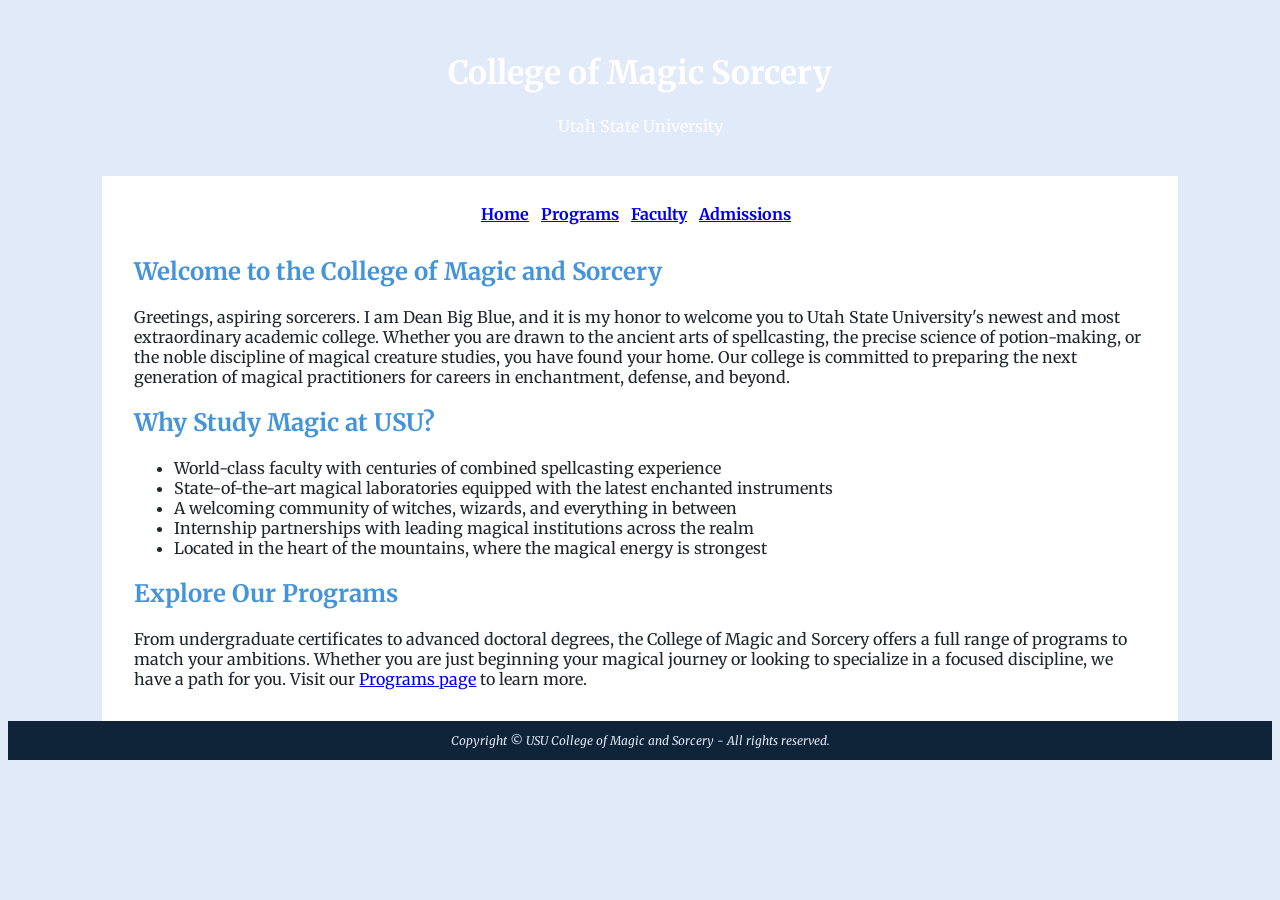
==== USU-MAS/index.html @ 6a547824 "USU MAS" ====
<!DOCTYPE html>
<html lang="en">
<head>
<meta charset="UTF-8" />
<meta name="viewport" content="width=device-width, initial-scale=1.0" />
<title>USU College of Magic and Sorcery</title>
<link rel="preconnect" href="https://fonts.googleapis.com" />
<link rel="preconnect" href="https://fonts.gstatic.com" crossorigin />
<link href="https://fonts.googleapis.com/css2?family=Merriweather:wght@400;700&display=swap" rel="stylesheet" />
<link rel="stylesheet" href="magic.css" />
</head>
<body>
    <header>
<h1>College of Magic Sorcery</h1>
<p>Utah State University</p>
</header>
<div id="wrapper">
<nav>
<a href="index.html">Home</a>&nbsp;&nbsp;
<a href="programs.html">Programs</a>&nbsp;&nbsp;
<a href="faculty.html">Faculty</a>&nbsp;&nbsp;
<a href="admissions.html">Admissions</a>&nbsp;&nbsp;
</nav>
<main>
<h2>Welcome to the College of Magic and Sorcery</h2>
<p>Greetings, aspiring sorcerers. I am Dean Big Blue, and it is my honor to welcome you to Utah State University's newest and most extraordinary academic college. Whether you are drawn to the ancient arts of spellcasting, the precise science of potion-making, or the noble discipline of magical creature studies, you have found your home. Our college is committed to preparing the next generation of magical practitioners for careers in enchantment, defense, and beyond.</p>
<h2>Why Study Magic at USU?</h2>
<ul>
<li>World-class faculty with centuries of combined spellcasting experience</li>
<li>State-of-the-art magical laboratories equipped with the latest enchanted instruments</li>
<li>A welcoming community of witches, wizards, and everything in between</li>
<li>Internship partnerships with leading magical institutions across the realm</li>
<li>Located in the heart of the mountains, where the magical energy is strongest</li>
</ul>
<h2>Explore Our Programs</h2>
<p>From undergraduate certificates to advanced doctoral degrees, the College of Magic and Sorcery offers a full range of programs to match your ambitions. Whether you are just beginning your magical journey or looking to specialize in a focused discipline, we have a path for you. Visit our <a href="programs.html">Programs page</a> to learn more.</p>
</main>
</div>
<footer>
Copyright &copy; USU College of Magic and Sorcery - All rights reserved.
</footer>
</body>
</html>
---- USU-MAS/magic.css ----
body {
  background-color: #E1EAF9;
  color: #1E252B;
  font-family: "Merriweather", Georgia, serif;
}
header {background-color: #E1EAF9;
  color: #FFFFFF;
  text-align: center;
  padding: 1.5em;
}
h1 {line-height: 1.3;
}
h2 {color: #4494DA;}
nav {text-align: center;
padding: .75em;
font-weight: bold;}
footer{background-color: #0F2439;
color: #E1EAF9;
text-align: center;
padding: 1em;
font-size: .75em;
font-style: italic;
}
#wrapper {
  width: 80%;
  background-color: #FFFFFF;
  margin-left: auto;
  margin-right: auto;
  padding: 1em 2em;
}
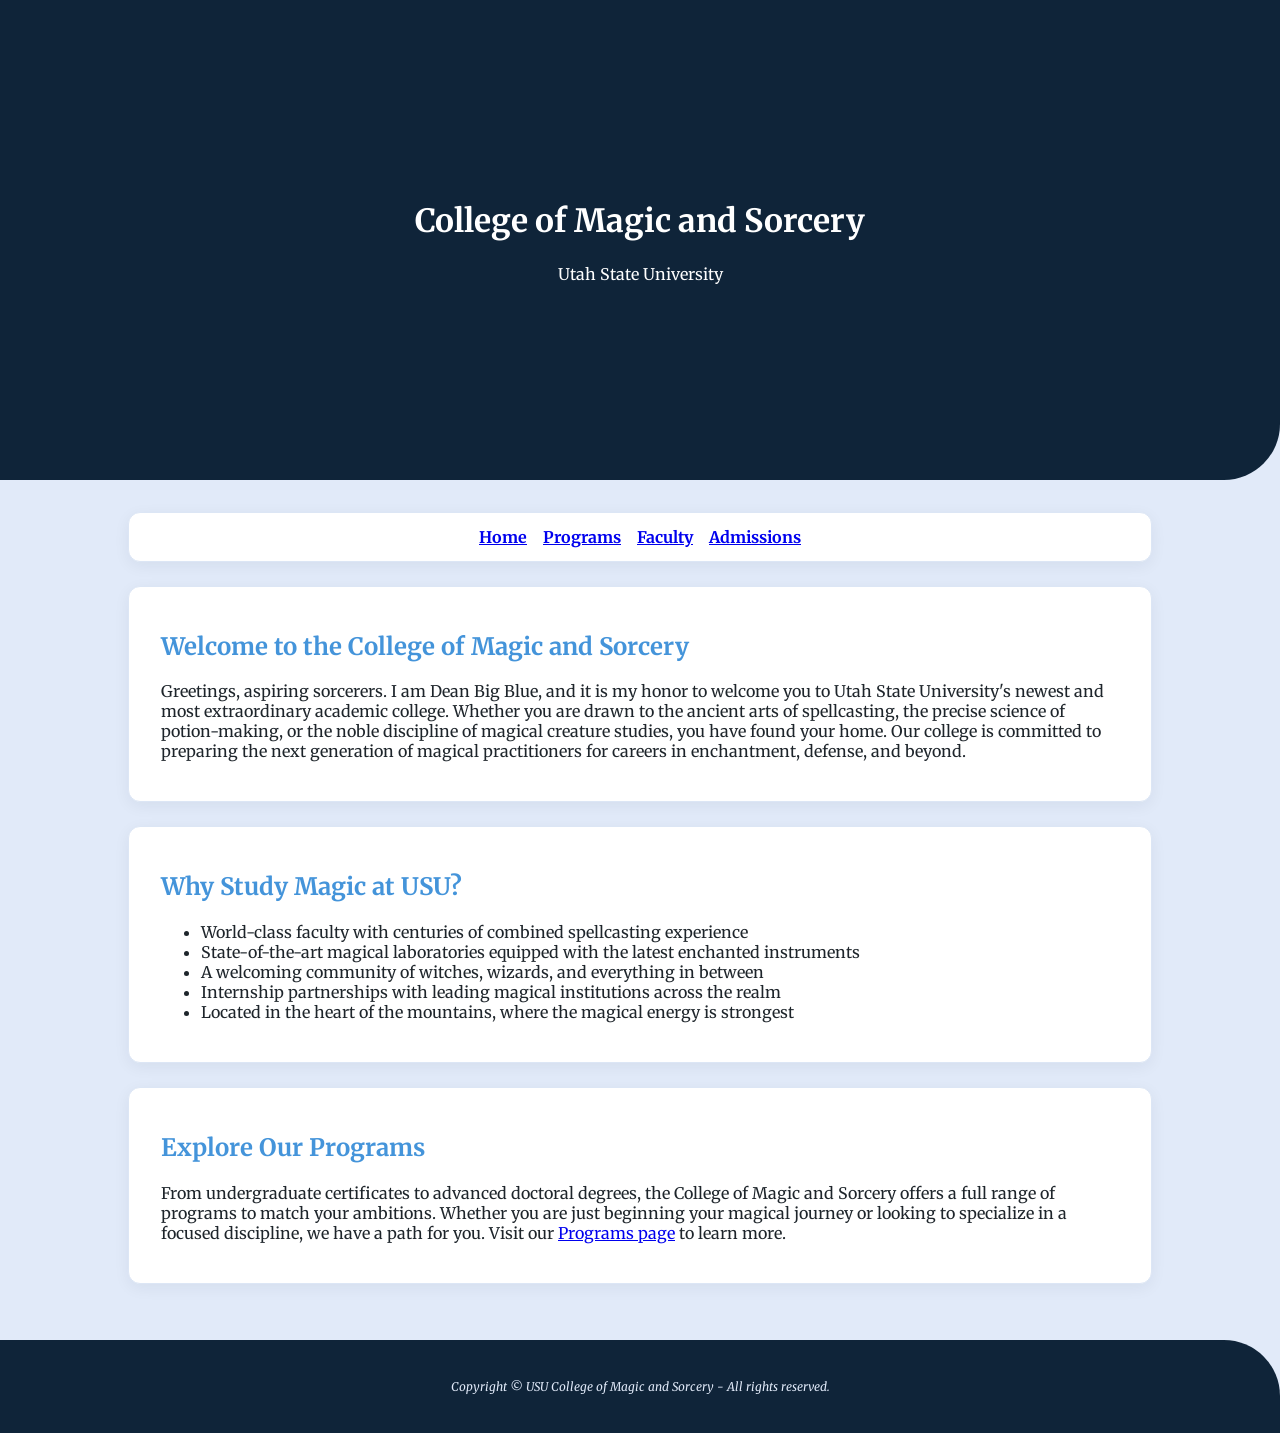
==== commit ab78e529: "assignment 5" ====
--- a/USU-MAS/index.html
+++ b/USU-MAS/index.html
@@ -1,43 +1,72 @@
 <!DOCTYPE html>
 <html lang="en">
-<head>
-<meta charset="UTF-8" />
-<meta name="viewport" content="width=device-width, initial-scale=1.0" />
-<title>USU College of Magic and Sorcery</title>
-<link rel="preconnect" href="https://fonts.googleapis.com" />
-<link rel="preconnect" href="https://fonts.gstatic.com" crossorigin />
-<link href="https://fonts.googleapis.com/css2?family=Merriweather:wght@400;700&display=swap" rel="stylesheet" />
-<link rel="stylesheet" href="magic.css" />
-</head>
-<body>
-    <header>
-<h1>College of Magic Sorcery</h1>
-<p>Utah State University</p>
-</header>
-<div id="wrapper">
-<nav>
-<a href="index.html">Home</a>&nbsp;&nbsp;
-<a href="programs.html">Programs</a>&nbsp;&nbsp;
-<a href="faculty.html">Faculty</a>&nbsp;&nbsp;
-<a href="admissions.html">Admissions</a>&nbsp;&nbsp;
-</nav>
-<main>
-<h2>Welcome to the College of Magic and Sorcery</h2>
-<p>Greetings, aspiring sorcerers. I am Dean Big Blue, and it is my honor to welcome you to Utah State University's newest and most extraordinary academic college. Whether you are drawn to the ancient arts of spellcasting, the precise science of potion-making, or the noble discipline of magical creature studies, you have found your home. Our college is committed to preparing the next generation of magical practitioners for careers in enchantment, defense, and beyond.</p>
-<h2>Why Study Magic at USU?</h2>
-<ul>
-<li>World-class faculty with centuries of combined spellcasting experience</li>
-<li>State-of-the-art magical laboratories equipped with the latest enchanted instruments</li>
-<li>A welcoming community of witches, wizards, and everything in between</li>
-<li>Internship partnerships with leading magical institutions across the realm</li>
-<li>Located in the heart of the mountains, where the magical energy is strongest</li>
-</ul>
-<h2>Explore Our Programs</h2>
-<p>From undergraduate certificates to advanced doctoral degrees, the College of Magic and Sorcery offers a full range of programs to match your ambitions. Whether you are just beginning your magical journey or looking to specialize in a focused discipline, we have a path for you. Visit our <a href="programs.html">Programs page</a> to learn more.</p>
-</main>
+  <head>
+    <meta charset="UTF-8" />
+    <meta name="viewport" content="width=device-width, initial-scale=1.0" />
+    <title>USU College of Magic and Sorcery</title>
+    <link rel="preconnect" href="https://fonts.googleapis.com" />
+    <link rel="preconnect" href="https://fonts.gstatic.com" crossorigin />
+    <link href="https://fonts.googleapis.com/css2?family=Merriweather:wght@400;700&display=swap" rel="stylesheet" />
+    <link rel="stylesheet" href="magic.css" />
+    <link rel="icon" href="images/favicon.svg" />
+  </head>
+  <body>
+
+    <header class="hero">
+      <h1>College of Magic and Sorcery</h1>
+      <p>Utah State University</p>
+    </header>
+
+    <div id="wrapper">
+
+      <nav>
+        <a href="index.html">Home</a> &nbsp;&nbsp;
+        <a href="programs.html">Programs</a> &nbsp;&nbsp;
+        <a href="faculty.html">Faculty</a> &nbsp;&nbsp;
+        <a href="admissions.html">Admissions</a>
+      </nav>
+
+      <main>
+<div class="card">
+        <h2>Welcome to the College of Magic and Sorcery</h2>
+
+        <p>
+          Greetings, aspiring sorcerers. I am Dean Big Blue, and it is my honor to welcome you
+          to Utah State University's newest and most extraordinary academic college. Whether you
+          are drawn to the ancient arts of spellcasting, the precise science of potion-making, or
+          the noble discipline of magical creature studies, you have found your home. Our college
+          is committed to preparing the next generation of magical practitioners for careers in
+          enchantment, defense, and beyond.
+        </p>
+        </div>
+        <div class="card">
+        <h2>Why Study Magic at USU?</h2>
+
+        <ul>
+          <li>World-class faculty with centuries of combined spellcasting experience</li>
+          <li>State-of-the-art magical laboratories equipped with the latest enchanted instruments</li>
+          <li>A welcoming community of witches, wizards, and everything in between</li>
+          <li>Internship partnerships with leading magical institutions across the realm</li>
+          <li>Located in the heart of the mountains, where the magical energy is strongest</li>
+        </ul>
 </div>
-<footer>
-Copyright &copy; USU College of Magic and Sorcery - All rights reserved.
-</footer>
-</body>
-</html>+<div class="card">
+        <h2>Explore Our Programs</h2>
+
+        <p>
+          From undergraduate certificates to advanced doctoral degrees, the College of Magic and
+          Sorcery offers a full range of programs to match your ambitions. Whether you are just
+          beginning your magical journey or looking to specialize in a focused discipline, we have
+          a path for you. Visit our <a href="programs.html">Programs page</a> to learn more.
+        </p>
+</div>
+      </main>
+
+    </div>
+
+    <footer>
+      <p>Copyright &copy; USU College of Magic and Sorcery - All rights reserved.</p>
+    </footer>
+
+  </body>
+</html>
--- a/USU-MAS/magic.css
+++ b/USU-MAS/magic.css
@@ -1,30 +1,100 @@
 body {
+  margin: 0;
   background-color: #E1EAF9;
   color: #1E252B;
   font-family: "Merriweather", Georgia, serif;
 }
-header {background-color: #E1EAF9;
+
+header {
+  background-color: #0F2439;
   color: #FFFFFF;
   text-align: center;
-  padding: 1.5em;
+  padding: 2em 1.5em;
+  border-radius: 0 0 56px 0;
 }
-h1 {line-height: 1.3;
+
+h1 {
+  line-height: 1.3;
 }
-h2 {color: #4494DA;}
-nav {text-align: center;
-padding: .75em;
-font-weight: bold;}
-footer{background-color: #0F2439;
-color: #E1EAF9;
-text-align: center;
-padding: 1em;
-font-size: .75em;
-font-style: italic;
+
+h2 {
+  color: #4494DA;
 }
+
+nav {
+  background-color: #FFFFFF;
+  border: 1px solid #DCE6F5;
+  border-radius: 12px;
+  text-align: center;
+  font-weight: bold;
+  padding: .85em;
+  margin-bottom: 1.5em;
+  box-shadow: 0 4px 16px rgba(15, 36, 57, 0.06);
+}
+
+footer {
+  background-color: #0F2439;
+  color: #E1EAF9;
+  font-size: .75em;
+  font-style: italic;
+  text-align: center;
+  padding: 2.25em 1.5em;
+  border-radius: 0 56px 0 0;
+}
+
 #wrapper {
   width: 80%;
-  background-color: #FFFFFF;
   margin-left: auto;
   margin-right: auto;
-  padding: 1em 2em;
-}+  padding: 2em 0;
+}
+
+.card {
+  background-color: #FFFFFF;
+  border: 1px solid #DCE6F5;
+  border-radius: 12px;
+  padding: 1.5em 2em;
+  margin-bottom: 1.5em;
+  box-shadow: 0 4px 16px rgba(15, 36, 57, 0.06);
+}
+
+header.hero {
+  background-image: linear-gradient(rgba(15, 36, 57, 0.6), rgba(15, 36, 57, 0.75)), url(images/hero-banner.jpg);
+  background-repeat: no-repeat;
+  background-position: center;
+  background-size: cover;
+  padding: 180px 1.5em;
+}
+
+figure {
+  background-color: #FFFFFF;
+  border: 1px solid #DCE6F5;
+  border-radius: 12px;
+  padding: 1.5em;
+  margin: 0 0 1em 0;
+  text-align: center;
+  box-shadow: 0 4px 16px rgba(15, 36, 57, 0.06);
+  display: block;
+}
+
+img.portrait {
+  width: 120px;
+  height: 120px;
+  border-radius: 50%;
+  border-style: none;
+  object-fit: cover;
+}
+
+figcaption {
+  margin-top: .75em;
+  font-weight: bold;
+  color: #0F2439;
+}
+
+.cta-link img {
+  width: 72px;
+  height: 72px;
+  border-radius: 50%;
+  border-style: none;
+}
+
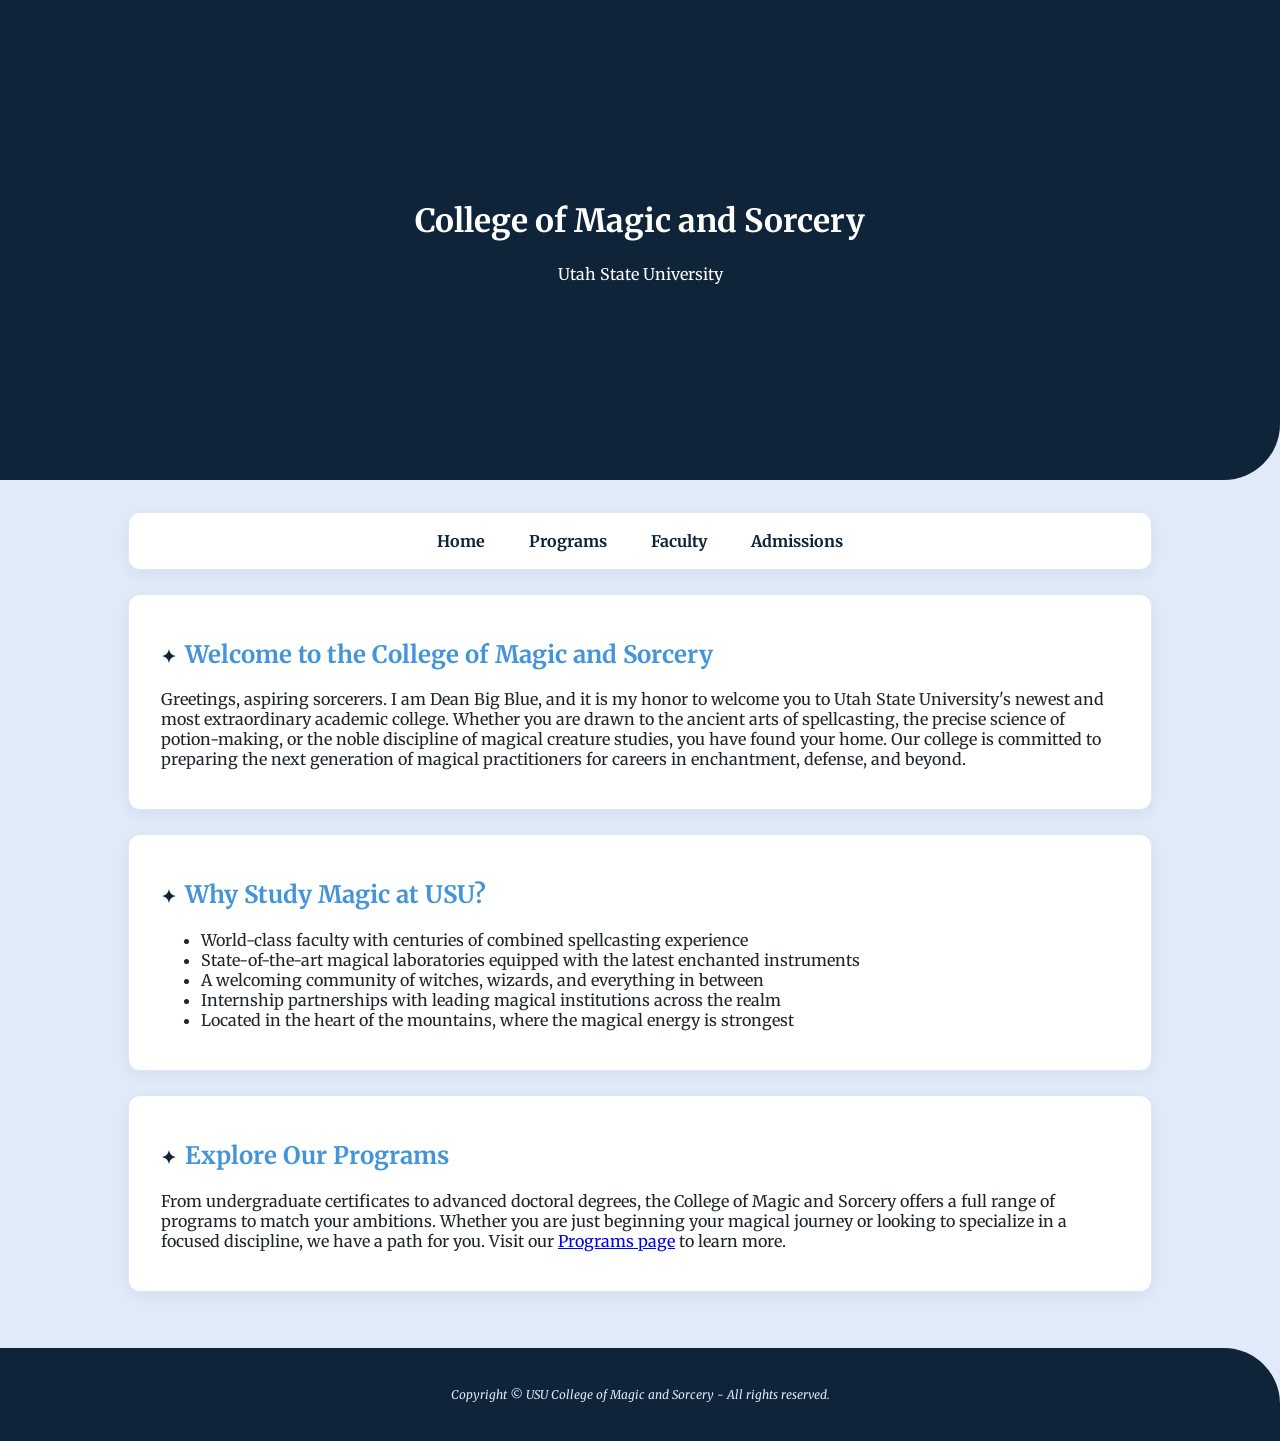
==== commit 4459b493: "assignment 8" ====
--- a/USU-MAS/index.html
+++ b/USU-MAS/index.html
@@ -8,7 +8,7 @@
     <link rel="preconnect" href="https://fonts.gstatic.com" crossorigin />
     <link href="https://fonts.googleapis.com/css2?family=Merriweather:wght@400;700&display=swap" rel="stylesheet" />
     <link rel="stylesheet" href="magic.css" />
-    <link rel="icon" href="images/favicon.svg" />
+    <link rel="icon" type="image/svg+xml" href="images/favicon.svg" />
   </head>
   <body>
 
@@ -20,46 +20,52 @@
     <div id="wrapper">
 
       <nav>
-        <a href="index.html">Home</a> &nbsp;&nbsp;
-        <a href="programs.html">Programs</a> &nbsp;&nbsp;
-        <a href="faculty.html">Faculty</a> &nbsp;&nbsp;
-        <a href="admissions.html">Admissions</a>
+        <ul>
+          <li><a href="index.html">Home</a></li>
+          <li><a href="programs.html">Programs</a></li>
+          <li><a href="faculty.html">Faculty</a></li>
+          <li><a href="admissions.html">Admissions</a></li>
+        </ul>
       </nav>
 
       <main>
-<div class="card">
-        <h2>Welcome to the College of Magic and Sorcery</h2>
 
-        <p>
-          Greetings, aspiring sorcerers. I am Dean Big Blue, and it is my honor to welcome you
-          to Utah State University's newest and most extraordinary academic college. Whether you
-          are drawn to the ancient arts of spellcasting, the precise science of potion-making, or
-          the noble discipline of magical creature studies, you have found your home. Our college
-          is committed to preparing the next generation of magical practitioners for careers in
-          enchantment, defense, and beyond.
-        </p>
+        <div class="card">
+          <h2>Welcome to the College of Magic and Sorcery</h2>
+
+          <p>
+            Greetings, aspiring sorcerers. I am Dean Big Blue, and it is my honor to welcome you
+            to Utah State University's newest and most extraordinary academic college. Whether you
+            are drawn to the ancient arts of spellcasting, the precise science of potion-making, or
+            the noble discipline of magical creature studies, you have found your home. Our college
+            is committed to preparing the next generation of magical practitioners for careers in
+            enchantment, defense, and beyond.
+          </p>
         </div>
+
         <div class="card">
-        <h2>Why Study Magic at USU?</h2>
+          <h2>Why Study Magic at USU?</h2>
 
-        <ul>
-          <li>World-class faculty with centuries of combined spellcasting experience</li>
-          <li>State-of-the-art magical laboratories equipped with the latest enchanted instruments</li>
-          <li>A welcoming community of witches, wizards, and everything in between</li>
-          <li>Internship partnerships with leading magical institutions across the realm</li>
-          <li>Located in the heart of the mountains, where the magical energy is strongest</li>
-        </ul>
-</div>
-<div class="card">
-        <h2>Explore Our Programs</h2>
+          <ul>
+            <li>World-class faculty with centuries of combined spellcasting experience</li>
+            <li>State-of-the-art magical laboratories equipped with the latest enchanted instruments</li>
+            <li>A welcoming community of witches, wizards, and everything in between</li>
+            <li>Internship partnerships with leading magical institutions across the realm</li>
+            <li>Located in the heart of the mountains, where the magical energy is strongest</li>
+          </ul>
+        </div>
 
-        <p>
-          From undergraduate certificates to advanced doctoral degrees, the College of Magic and
-          Sorcery offers a full range of programs to match your ambitions. Whether you are just
-          beginning your magical journey or looking to specialize in a focused discipline, we have
-          a path for you. Visit our <a href="programs.html">Programs page</a> to learn more.
-        </p>
-</div>
+        <div class="card">
+          <h2>Explore Our Programs</h2>
+
+          <p>
+            From undergraduate certificates to advanced doctoral degrees, the College of Magic and
+            Sorcery offers a full range of programs to match your ambitions. Whether you are just
+            beginning your magical journey or looking to specialize in a focused discipline, we have
+            a path for you. Visit our <a href="programs.html">Programs page</a> to learn more.
+          </p>
+        </div>
+
       </main>
 
     </div>
--- a/USU-MAS/magic.css
+++ b/USU-MAS/magic.css
@@ -1,3 +1,7 @@
+* {
+  box-sizing: border-box;
+}
+
 body {
   margin: 0;
   background-color: #E1EAF9;
@@ -13,12 +17,27 @@
   border-radius: 0 0 56px 0;
 }
 
+header.hero {
+  background-image: linear-gradient(rgba(15, 36, 57, 0.6), rgba(15, 36, 57, 0.75)), url(images/hero-banner.jpg);
+  background-repeat: no-repeat;
+  background-position: center;
+  background-size: cover;
+  padding: 180px 1.5em;
+}
+
 h1 {
   line-height: 1.3;
 }
 
 h2 {
   color: #4494DA;
+}
+
+h2::before {
+  content: "\2726";
+  color: #0F2439;
+  font-size: .75em;
+  margin-right: .5em;
 }
 
 nav {
@@ -27,9 +46,51 @@
   border-radius: 12px;
   text-align: center;
   font-weight: bold;
-  padding: .85em;
+  padding: .5em;
   margin-bottom: 1.5em;
   box-shadow: 0 4px 16px rgba(15, 36, 57, 0.06);
+  position: sticky;
+  top: 1em;
+  z-index: 10;
+}
+
+nav ul {
+  list-style-type: none;
+  margin: 0;
+  padding: 0;
+}
+
+nav li {
+  display: inline-block;
+}
+
+nav a {
+  display: block;
+  padding: .6em 1.25em;
+  border-radius: 8px;
+  text-decoration: none;
+}
+
+nav a:link {
+  color: #0F2439;
+}
+
+nav a:visited {
+  color: #0F2439;
+}
+
+nav a:hover {
+  background-color: #E1EAF9;
+}
+
+nav a:active {
+  background-color: #4494DA;
+  color: #FFFFFF;
+}
+
+nav a:focus {
+  outline: 3px solid #4494DA;
+  outline-offset: 2px;
 }
 
 footer {
@@ -56,14 +117,36 @@
   padding: 1.5em 2em;
   margin-bottom: 1.5em;
   box-shadow: 0 4px 16px rgba(15, 36, 57, 0.06);
-}
-
-header.hero {
-  background-image: linear-gradient(rgba(15, 36, 57, 0.6), rgba(15, 36, 57, 0.75)), url(images/hero-banner.jpg);
-  background-repeat: no-repeat;
-  background-position: center;
-  background-size: cover;
-  padding: 180px 1.5em;
+  overflow: auto;
+  position: relative;
+}
+
+.column-left {
+  float: left;
+  width: 48%;
+}
+
+.column-right {
+  float: right;
+  width: 48%;
+}
+
+.clear {
+  clear: both;
+}
+
+.badge {
+  position: absolute;
+  top: 1.25em;
+  right: 1.5em;
+  background-color: #4494DA;
+  color: #FFFFFF;
+  font-size: .7em;
+  font-weight: bold;
+  text-transform: uppercase;
+  letter-spacing: .05em;
+  padding: .4em .9em;
+  border-radius: 999px;
 }
 
 figure {
@@ -77,6 +160,12 @@
   display: block;
 }
 
+.card figure {
+  float: left;
+  width: 220px;
+  margin: 0 1.75em .5em 0;
+}
+
 img.portrait {
   width: 120px;
   height: 120px;
@@ -98,3 +187,119 @@
   border-style: none;
 }
 
+/* Tables */
+
+table {
+  width: 100%;
+  border-collapse: collapse;
+  margin-top: 1em;
+}
+
+caption {
+  text-align: left;
+  font-style: italic;
+  font-size: .85em;
+  color: #5A6878;
+  padding-bottom: .75em;
+}
+
+th,
+td {
+  padding: .75em 1em;
+  text-align: left;
+  border-bottom: 1px solid #DCE6F5;
+}
+
+thead th {
+  background-color: #0F2439;
+  color: #FFFFFF;
+}
+
+tbody tr:nth-of-type(even) {
+  background-color: #F3F7FD;
+}
+
+tbody th {
+  font-weight: normal;
+  color: #0F2439;
+}
+
+tfoot th,
+tfoot td {
+  font-weight: bold;
+  border-top: 2px solid #0F2439;
+}
+
+/* Forms */
+
+form {
+  display: flex;
+  flex-direction: column;
+  gap: 1.5em;
+}
+
+.field {
+  display: flex;
+  flex-direction: column;
+  gap: .4em;
+}
+
+.field label,
+legend {
+  font-weight: bold;
+  color: #0F2439;
+}
+
+input[type="text"],
+input[type="email"],
+select,
+textarea {
+  font: inherit;
+  padding: .7em .9em;
+  border: 1px solid #B8C7DD;
+  border-radius: 8px;
+  background-color: #FFFFFF;
+}
+
+textarea {
+  resize: vertical;
+}
+
+input:focus,
+select:focus,
+textarea:focus {
+  outline: 3px solid #4494DA;
+  outline-offset: 2px;
+}
+
+fieldset {
+  border: 1px solid #DCE6F5;
+  border-radius: 8px;
+  padding: 1em 1.25em;
+  margin: 0;
+}
+
+fieldset label {
+  margin-right: 1.5em;
+}
+
+button {
+  font: inherit;
+  font-weight: bold;
+  background-color: #0F2439;
+  color: #FFFFFF;
+  padding: .8em 1.75em;
+  border: none;
+  border-radius: 999px;
+  cursor: pointer;
+  align-self: flex-start;
+}
+
+button:hover {
+  background-color: #4494DA;
+}
+
+button:focus {
+  outline: 3px solid #4494DA;
+  outline-offset: 2px;
+}
